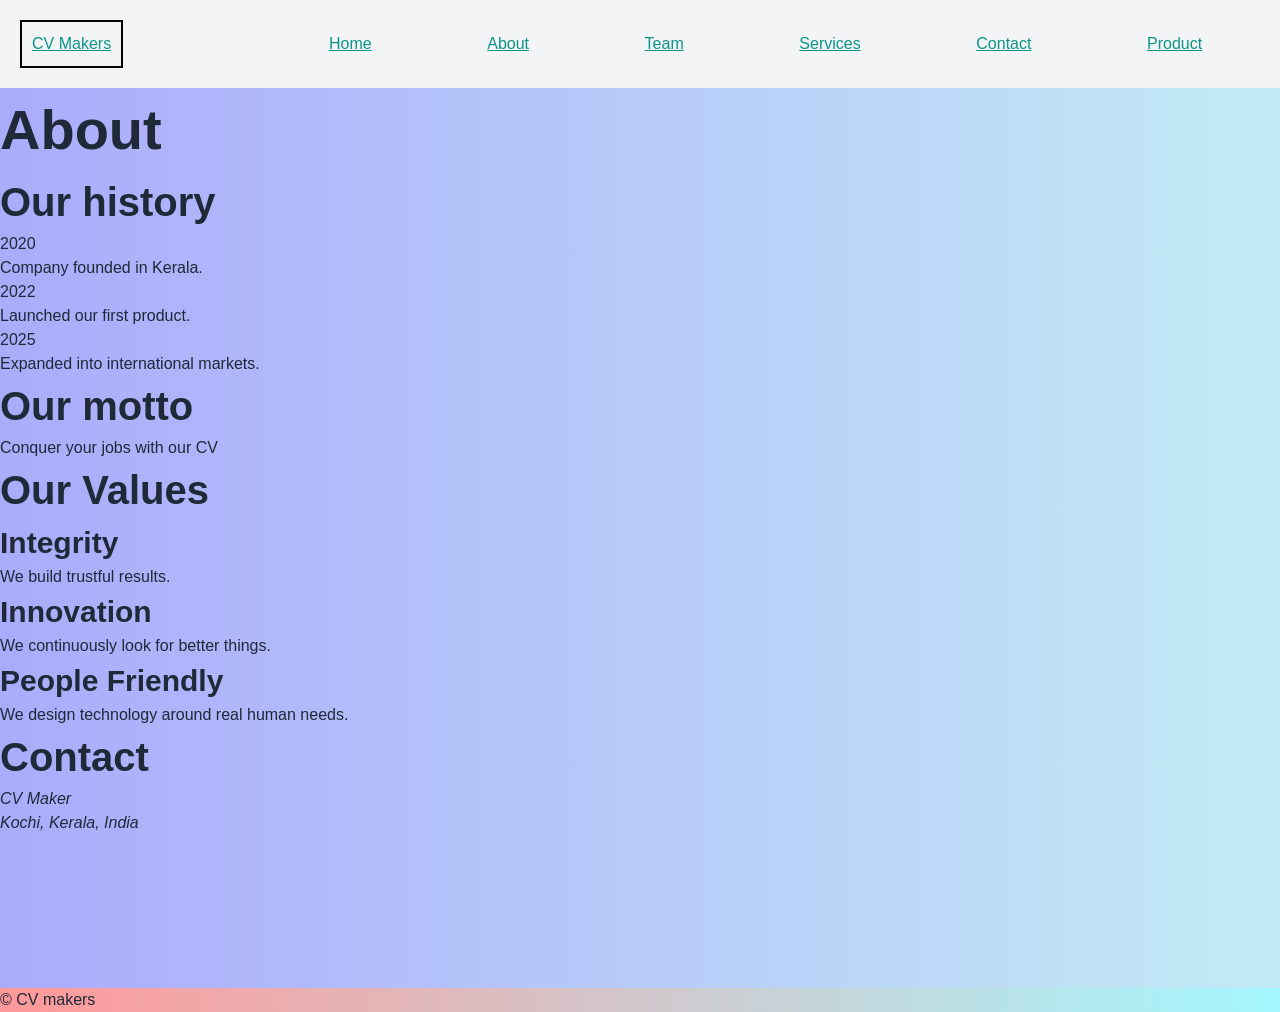
==== about.html @ e75cbf55 "index page" ====
<!DOCTYPE html>
<html lang="en">
<head>
    <meta charset="UTF-8">
    <meta name="viewport" content="width=device-width, initial-scale=1.0">
    <title>About Us</title>
    <link rel="stylesheet" href="css/main.css">
    <meta name="description" content="We make the best of the best resumes.">
    <meta property="og:title" content="CV maker about">
    <meta property="og:type" content="website">
    <meta property="og:url" content="https://cvmaker.com/about">
    <meta property="og:image" content="https://picsum.photos/seed/picsum/200/300">
    <meta property="og:site_name" content="CV Maker">
    <link
    rel="canonical"
    href="https://cvmaker.com/about">
</head>
<body>
    <header>
        <a href="home.html" class="logo">CV Makers</a>
        <nav class="navbar" aria-label="Main navigation">
            <a href="home.html" aria-current="page">Home</a>
            <a href="about.html">About</a>
            <a href="team.html">Team</a>
            <a href="services.html">Services</a>
            <a href="contact.html">Contact</a>
            <a href="product.html">Product</a>
        </nav>
    </header>

        <main class="hero">
        <h1>About</h1>
        <section>
            <h2>Our history</h2>
            <dl>
                <dt>2020</dt>
                <dd>Company founded in Kerala.</dd>

                <dt>2022</dt>
                <dd>Launched our first product.</dd>

                <dt>2025</dt>
                <dd>Expanded into international markets.</dd>
            </dl>
        </section>
        <section>
            <h2>Our motto</h2>
            <blockquote cite="#">Conquer your jobs with our CV</blockquote>

        </section>
        <section>
            <h2>Our Values</h2>

            <article>
                <h3>Integrity</h3>
                <p>We build trustful results.</p>
            </article>

            <article>
                <h3>Innovation</h3>
                <p>We continuously look for better things.</p>
            </article>

            <article>
                <h3>People Friendly</h3>
                <p>We design technology around real human needs.</p>
            </article>

        </section>
        <section>
            <h2>Contact</h2>
        <address>
            CV Maker<br>
            Kochi, Kerala, India<br>
        </address>
        </section>
    </main>

    <footer>
        <p>&COPY; CV makers </p>
    </footer>
</body>
</html>
---- css/main.css ----
@import url("base.css");
@import url("pages.css");
@import url("layout.css");
@import url("components.css");
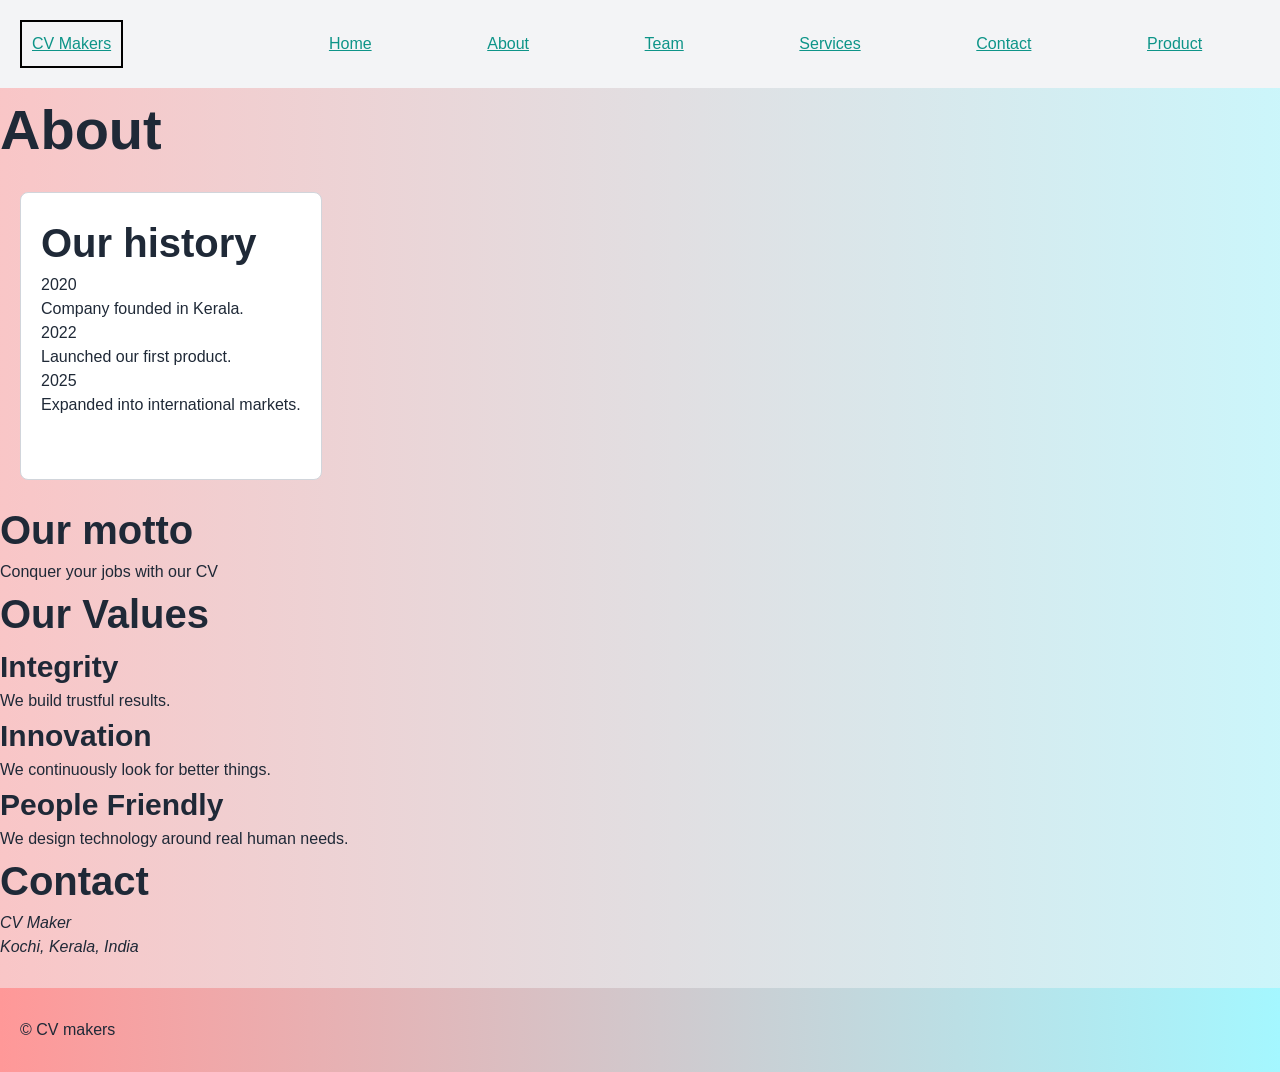
==== commit 7cb3e3f3: "home" ====
--- a/about.html
+++ b/about.html
@@ -30,7 +30,7 @@
 
         <main class="hero">
         <h1>About</h1>
-        <section>
+        <section class="about-section card">
             <h2>Our history</h2>
             <dl>
                 <dt>2020</dt>
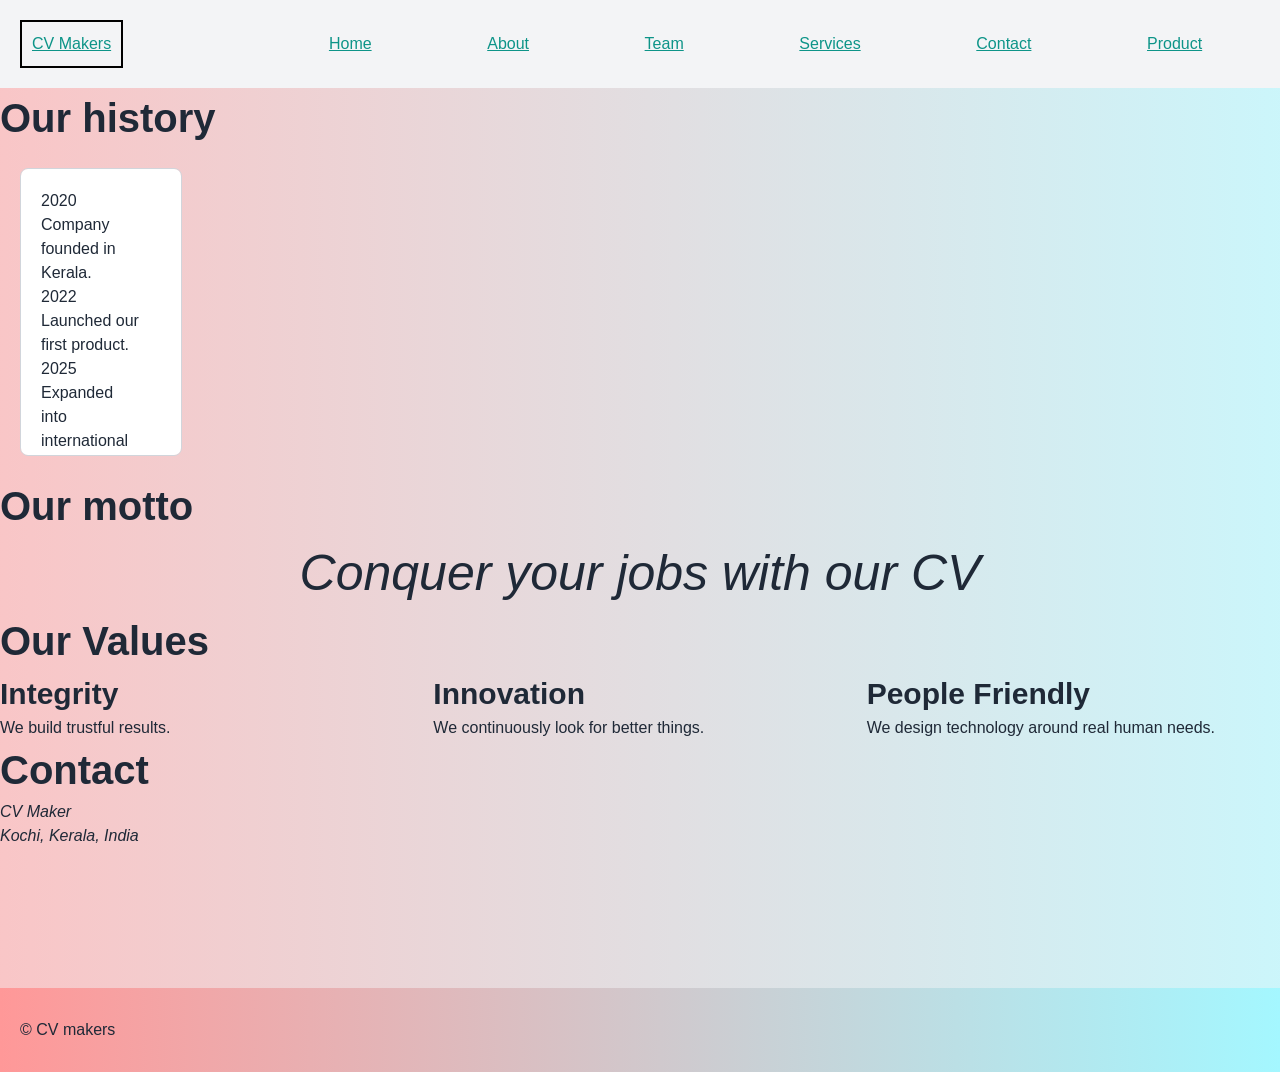
==== commit 1119d7ea: "home" ====
--- a/about.html
+++ b/about.html
@@ -29,9 +29,8 @@
     </header>
 
         <main class="hero">
-        <h1>About</h1>
+        <h2>Our history</h2>
         <section class="about-section card">
-            <h2>Our history</h2>
             <dl>
                 <dt>2020</dt>
                 <dd>Company founded in Kerala.</dd>
@@ -45,26 +44,28 @@
         </section>
         <section>
             <h2>Our motto</h2>
-            <blockquote cite="#">Conquer your jobs with our CV</blockquote>
+            <blockquote class="motto" cite="#">Conquer your jobs with our CV</blockquote>
 
         </section>
         <section>
             <h2>Our Values</h2>
+            <div class="values">
+                <article>
+                    <h3>Integrity</h3>
+                    <p>We build trustful results.</p>
+                </article>
 
-            <article>
-                <h3>Integrity</h3>
-                <p>We build trustful results.</p>
-            </article>
+                <article>
+                    <h3>Innovation</h3>
+                    <p>We continuously look for better things.</p>
+                </article>
 
-            <article>
-                <h3>Innovation</h3>
-                <p>We continuously look for better things.</p>
-            </article>
-
-            <article>
-                <h3>People Friendly</h3>
-                <p>We design technology around real human needs.</p>
-            </article>
+                <article>
+                    <h3>People Friendly</h3>
+                    <p>We design technology around real human needs.</p>
+                </article>    
+            </div>
+            
 
         </section>
         <section>
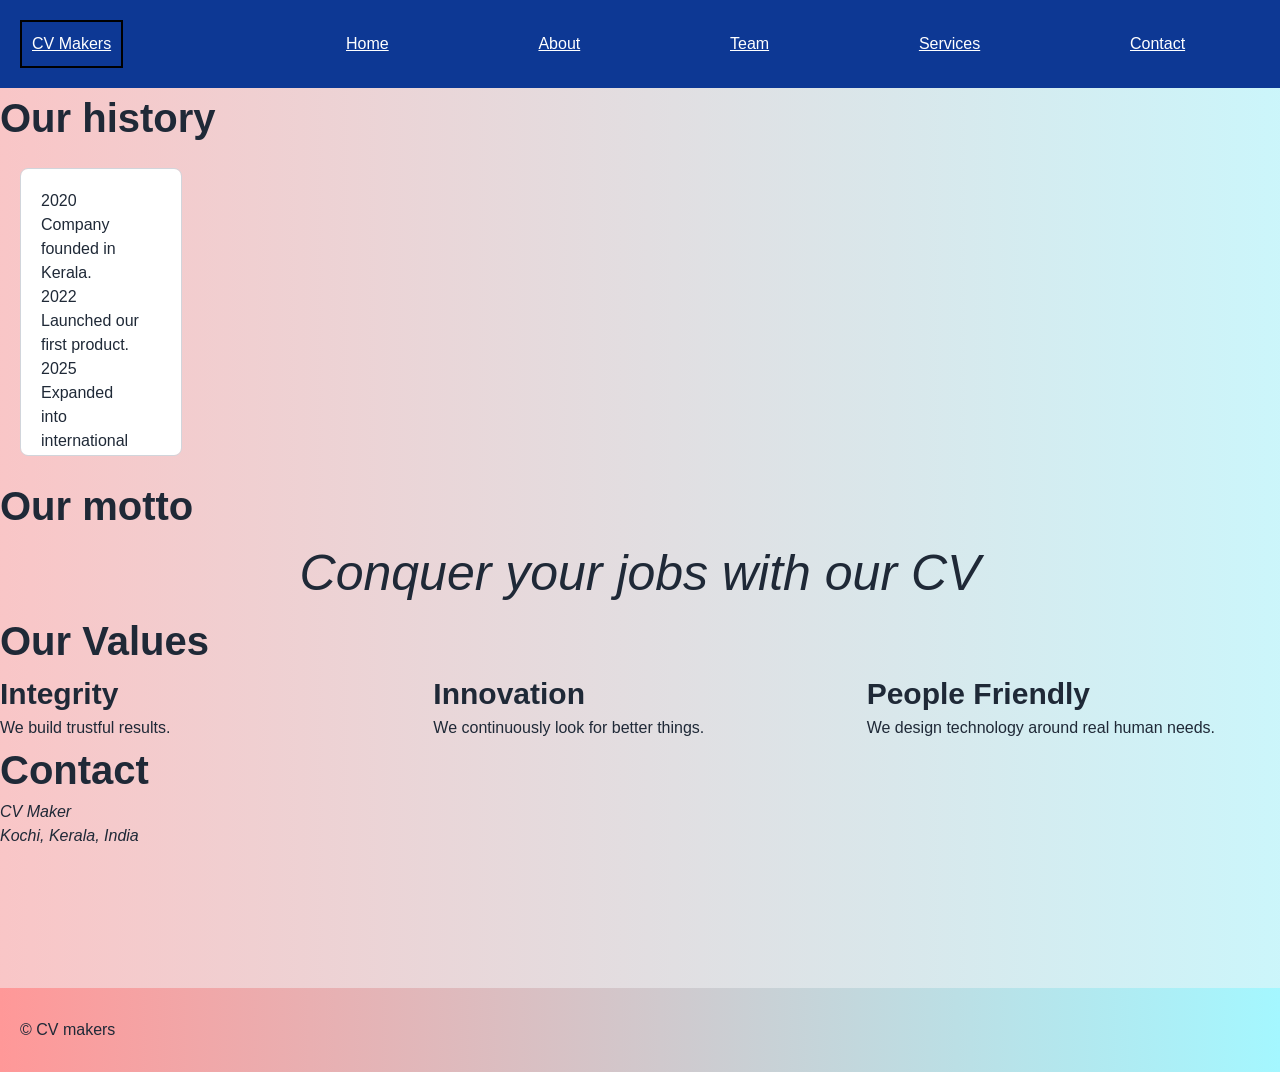
==== commit d79b4e59: "project: week 2 CSS complete - all five pages styled and responsive" ====
--- a/about.html
+++ b/about.html
@@ -24,7 +24,7 @@
             <a href="team.html">Team</a>
             <a href="services.html">Services</a>
             <a href="contact.html">Contact</a>
-            <a href="product.html">Product</a>
+           
         </nav>
     </header>
 
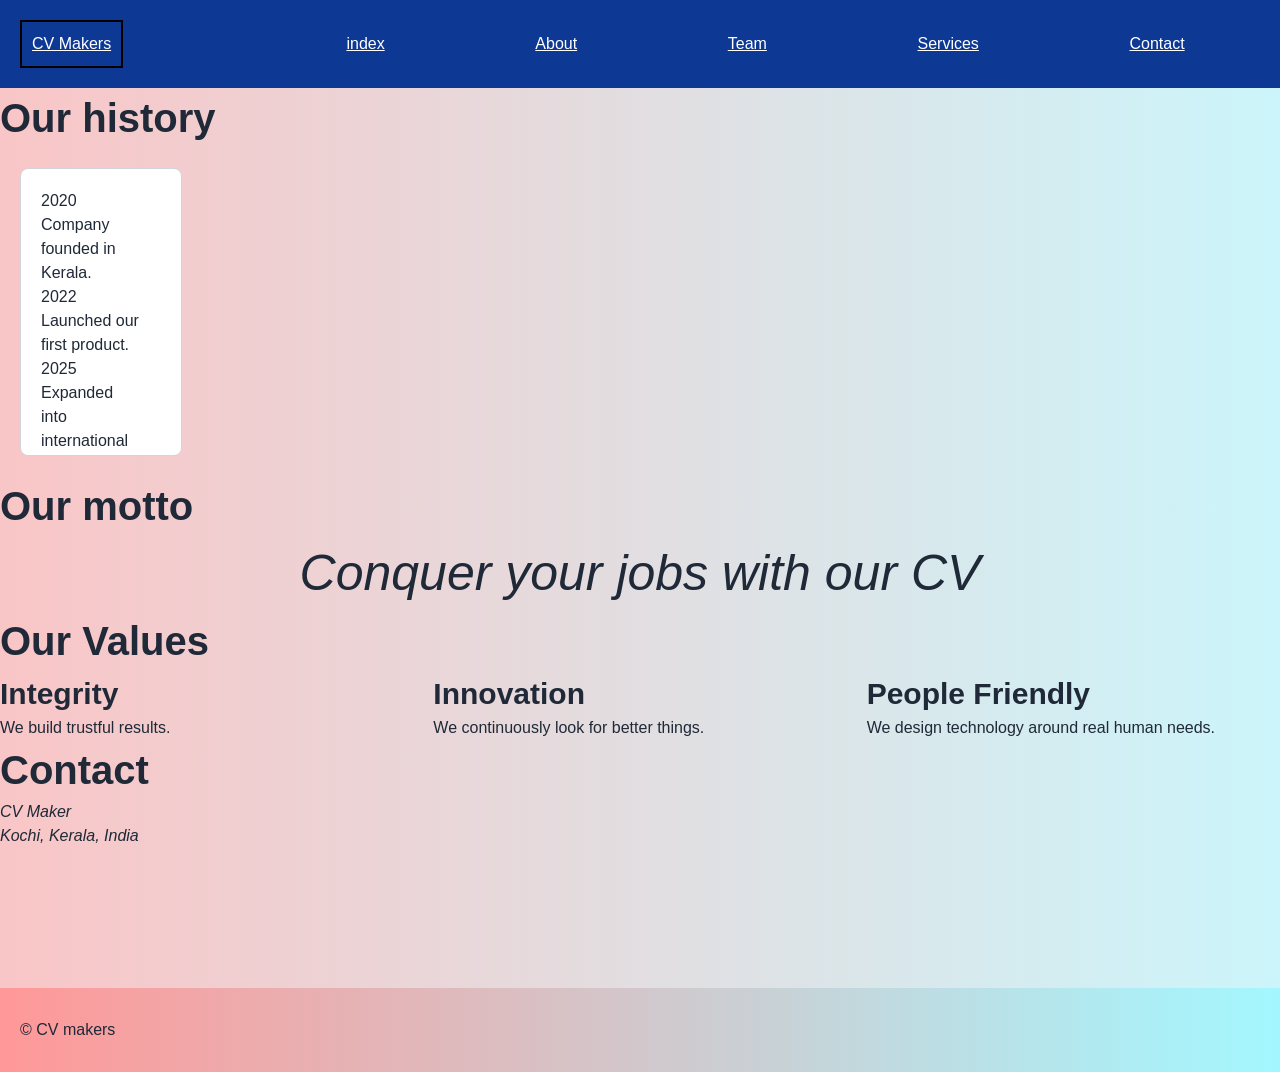
==== commit fc1af546: "project: week 2 CSS complete - all five pages styled and responsive" ====
--- a/about.html
+++ b/about.html
@@ -17,10 +17,10 @@
 </head>
 <body>
     <header>
-        <a href="home.html" class="logo">CV Makers</a>
+        <a href="index.html" class="logo">CV Makers</a>
         <nav class="navbar" aria-label="Main navigation">
-            <a href="home.html" aria-current="page">Home</a>
-            <a href="about.html">About</a>
+            <a href="index.html">index</a>
+            <a href="about.html" aria-current="page">About</a>
             <a href="team.html">Team</a>
             <a href="services.html">Services</a>
             <a href="contact.html">Contact</a>
